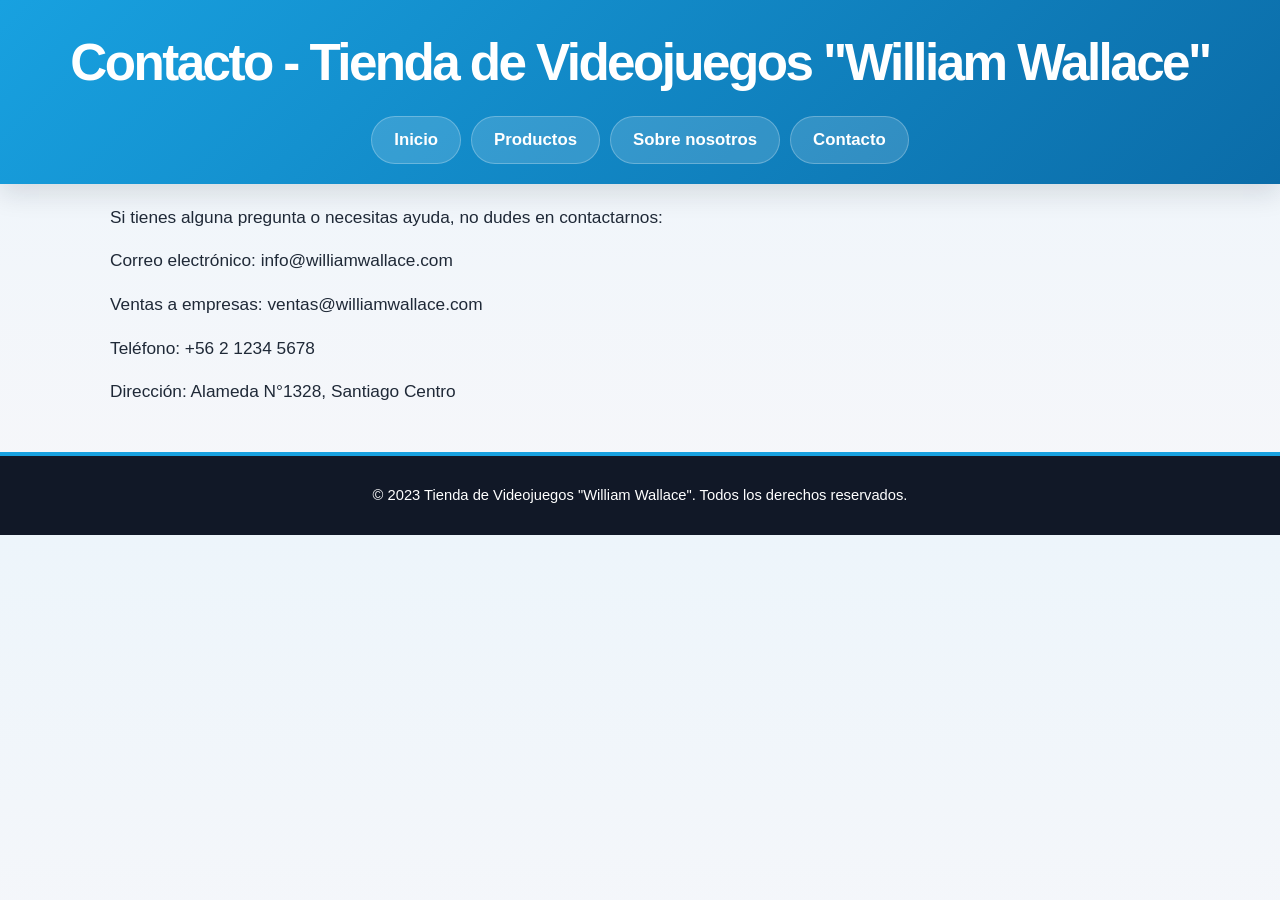
==== contacto.html @ 324ba910 "Se sube el código a Git Hub" ====
<!DOCTYPE html>
<html lang="es">
<head>
    <meta charset="UTF-8">
    <meta name="viewport" content="width=device-width, initial-scale=1.0">
    <title>Contacto - Tienda de Videojuegos "William Wallace"</title>
    <link rel="stylesheet" href="css/styles.css">
</head>
<body>
    <header class="header">
        <h1>Contacto - Tienda de Videojuegos "William Wallace"</h1>
        <nav class="subtitle">
            <ul>
                <li><a href="index.html">Inicio</a></li>
                <li><a href="productos.html">Productos</a></li>
                <li><a href="nosotros.html">Sobre nosotros</a></li>
                <li><a href="contacto.html">Contacto</a></li>
            </ul>
        </nav>
    </header>

    <main>
        <p>Si tienes alguna pregunta o necesitas ayuda, no dudes en contactarnos:</p>
        <p>Correo electrónico: info@williamwallace.com</p>
        <p>Ventas a empresas: ventas@williamwallace.com</p>
        <p>Teléfono: +56 2 1234 5678</p>
        <p>Dirección: Alameda N°1328, Santiago Centro</p>
    </main>

    <footer class="footer">
        <p>&copy; 2023 Tienda de Videojuegos "William Wallace". Todos los derechos reservados.</p>
    </footer>
</body>
</html>
---- css/styles.css ----
:root {
  --fuente-principal: 'Segoe UI', Tahoma, Geneva, Verdana, sans-serif;
  --color-fondo: #f4f7fb;
  --color-fondo-oscuro: #0f172a;
  --color-texto: #1f2937;
  --color-texto-claro: #ffffff;
  --color-acento: #18a1e0;
  --color-acento-oscuro: #0b6ca8;
  --color-card: rgba(255, 255, 255, 0.96);
  --color-borde: rgba(15, 23, 42, 0.08);
  --sombra-suave: 0 12px 25px rgba(15, 23, 42, 0.08);
}

* {
  box-sizing: border-box;
}

body {
  font-family: var(--fuente-principal);
  background: linear-gradient(180deg, #edf5fb 0%, #f7f7fa 100%);
  color: var(--color-texto);
  margin: 0;
  padding: 0;
  line-height: 1.6;
}

.header {
  background: linear-gradient(135deg, var(--color-acento) 0%, var(--color-acento-oscuro) 100%);
  color: var(--color-texto-claro);
  text-align: center;
  padding: 36px 20px 20px;
  box-shadow: 0 10px 25px rgba(17, 24, 39, 0.12);
}

.header h1 {
  font-size: clamp(2.4rem, 4vw, 4.5rem);
  line-height: 1.05;
  font-weight: 800;
  margin: 0;
  letter-spacing: -0.05em;
}

.subtitle {
  font-size: 1.05em;
  font-weight: 600;
}

.subtitle ul {
  list-style: none;
  margin: 26px auto 0;
  padding: 0;
  display: flex;
  justify-content: center;
  align-items: center;
  flex-wrap: wrap;
  gap: 10px;
  max-width: 980px;
}

.subtitle li {
  background: rgba(255, 255, 255, 0.15);
  border: 1px solid rgba(255, 255, 255, 0.25);
  border-radius: 999px;
  transition: all 0.25s ease;
}

.subtitle li:hover {
  background: rgba(255, 255, 255, 0.22);
  transform: translateY(-2px);
}

.subtitle a {
  display: block;
  padding: 12px 22px;
  color: var(--color-texto-claro);
  text-decoration: none;
  font-weight: 700;
  line-height: 1.3;
  text-align: center;
  transition: all 0.25s ease;
}

.subtitle a:hover {
  color: var(--color-texto-claro);
}

.content {
  max-width: 1100px;
  margin: 0 auto;
  padding: 40px 20px 50px;
}

main {
  max-width: 1100px;
  margin: 0 auto;
  padding: 20px 20px 30px;
}

.hero {
  display: grid;
  grid-template-columns: 1.3fr 0.7fr;
  align-items: center;
  gap: 26px;
  background: linear-gradient(135deg, rgba(255, 255, 255, 0.8), rgba(232, 244, 255, 0.9));
  border: 1px solid var(--color-borde);
  border-radius: 24px;
  padding: 36px 28px;
  box-shadow: var(--sombra-suave);
}

.eyebrow {
  display: inline-block;
  background: rgba(24, 161, 224, 0.12);
  color: var(--color-acento-oscuro);
  border-radius: 999px;
  padding: 7px 12px;
  font-size: 0.8rem;
  font-weight: 700;
  letter-spacing: 0.08em;
  text-transform: uppercase;
  margin-bottom: 12px;
}

.hero-text h2 {
  margin: 0 0 12px;
  font-size: clamp(2rem, 3.3vw, 3.3rem);
  line-height: 1.1;
  color: var(--color-fondo-oscuro);
}

.hero-text p {
  margin: 0;
  font-size: 1.08rem;
  color: #374151;
}

.hero-actions {
  display: flex;
  flex-wrap: wrap;
  gap: 14px;
  margin-top: 24px;
}

.button {
  display: inline-block;
  padding: 12px 22px;
  border-radius: 999px;
  text-decoration: none;
  font-weight: 700;
  transition: all 0.25s ease;
}

.button.primary {
  background: var(--color-acento);
  color: var(--color-texto-claro);
  box-shadow: 0 8px 16px rgba(24, 161, 224, 0.28);
}

.button.primary:hover {
  background: var(--color-acento-oscuro);
  transform: translateY(-2px);
}

.button.secondary {
  background: transparent;
  color: var(--color-acento-oscuro);
  border: 2px solid rgba(11, 108, 168, 0.5);
}

.button.secondary:hover {
  background: rgba(24, 161, 224, 0.08);
  transform: translateY(-2px);
}

.hero-panel {
  display: grid;
  gap: 14px;
}

.panel-card {
  background: var(--color-card);
  border: 1px solid var(--color-borde);
  border-radius: 18px;
  padding: 18px 20px;
  box-shadow: 0 8px 18px rgba(15, 23, 42, 0.05);
}

.panel-card span {
  display: block;
  color: #64748b;
  font-size: 0.78rem;
  text-transform: uppercase;
  letter-spacing: 0.08em;
  margin-bottom: 6px;
}

.panel-card strong {
  font-size: 1.2rem;
  color: var(--color-fondo-oscuro);
}

.panel-card.accent {
  background: linear-gradient(135deg, #0f172a 0%, #1e3a8a 100%);
  color: var(--color-texto-claro);
}

.panel-card.accent span,
.panel-card.accent strong {
  color: var(--color-texto-claro);
}

.features {
  display: grid;
  grid-template-columns: repeat(3, minmax(0, 1fr));
  gap: 20px;
  margin: 30px 0;
}

.feature-card {
  background: var(--color-card);
  border: 1px solid var(--color-borde);
  border-radius: 18px;
  padding: 22px 20px;
  box-shadow: var(--sombra-suave);
}

.feature-card h3 {
  margin: 0 0 10px;
  color: var(--color-acento-oscuro);
  font-size: 1.3rem;
}

.feature-card p {
  margin: 0;
  color: #475569;
}

main img {
  max-width: 100%;
  width: 200px;
  height: auto;
  display: block;
  margin-top: 8px;
  border-radius: 4px;
}

.box {
  background-color: rgba(255, 255, 255, 0.92);
  border: 1px solid var(--color-borde);
  padding: 30px 24px;
  margin: 28px 0;
  border-radius: 18px;
  text-align: center;
  box-shadow: var(--sombra-suave);
}

.box h2 {
  color: var(--color-acento-oscuro);
  font-size: clamp(1.8rem, 2.8vw, 2.8rem);
  margin: 0 0 18px;
  letter-spacing: 0.02em;
}

main p {
  font-size: 1.08em;
  margin: 0 0 16px;
}

.lista-juegos {
  list-style: none;
  padding: 0;
  margin: 0;
  display: grid;
  gap: 10px;
}

.lista-juegos li {
  background: linear-gradient(90deg, #f8f9fb 0%, #eef3f9 100%);
  border: 1px solid rgba(24, 161, 224, 0.2);
  border-radius: 12px;
  padding: 14px 18px;
  font-weight: 600;
  transition: transform 0.2s ease, box-shadow 0.2s ease;
}

.lista-juegos li:hover {
  transform: translateX(4px);
  box-shadow: 0 8px 16px rgba(24, 161, 224, 0.1);
}

.footer {
  background-color: #111827;
  color: var(--color-texto-claro);
  text-align: center;
  padding: 22px 16px;
  font-size: 0.92em;
  border-top: 4px solid var(--color-acento);
}

.footer p {
  margin: 6px 0;
}

@media (max-width: 768px) {
  .hero {
    grid-template-columns: 1fr;
    padding: 24px 18px;
  }

  .features {
    grid-template-columns: 1fr;
  }

  .subtitle ul {
    flex-direction: column;
  }

  .subtitle li {
    width: min(100%, 260px);
  }

  .header h1 {
    font-size: 2.2rem;
  }
}
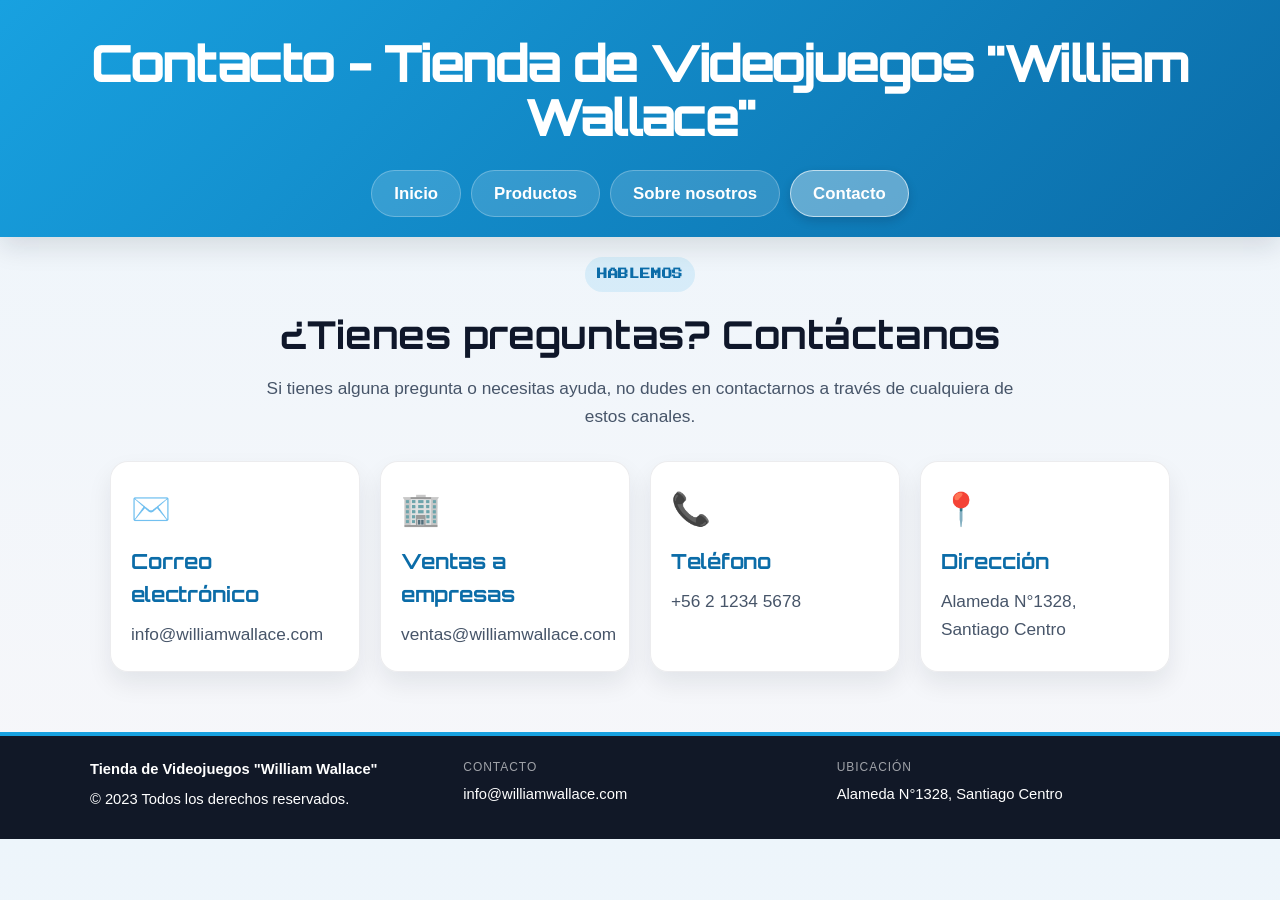
==== commit 543c5e61: "mejoras aplicadas en el desarrollo del sitio web - mejoras estéticas" ====
--- a/contacto.html
+++ b/contacto.html
@@ -4,6 +4,9 @@
     <meta charset="UTF-8">
     <meta name="viewport" content="width=device-width, initial-scale=1.0">
     <title>Contacto - Tienda de Videojuegos "William Wallace"</title>
+    <link rel="preconnect" href="https://fonts.googleapis.com">
+    <link rel="preconnect" href="https://fonts.gstatic.com" crossorigin>
+    <link href="https://fonts.googleapis.com/css2?family=Orbitron:wght@600;700;800&family=Press+Start+2P&display=swap" rel="stylesheet">
     <link rel="stylesheet" href="css/styles.css">
 </head>
 <body>
@@ -14,21 +17,57 @@
                 <li><a href="index.html">Inicio</a></li>
                 <li><a href="productos.html">Productos</a></li>
                 <li><a href="nosotros.html">Sobre nosotros</a></li>
-                <li><a href="contacto.html">Contacto</a></li>
+                <li class="active"><a href="contacto.html" aria-current="page">Contacto</a></li>
             </ul>
         </nav>
     </header>
 
     <main>
-        <p>Si tienes alguna pregunta o necesitas ayuda, no dudes en contactarnos:</p>
-        <p>Correo electrónico: info@williamwallace.com</p>
-        <p>Ventas a empresas: ventas@williamwallace.com</p>
-        <p>Teléfono: +56 2 1234 5678</p>
-        <p>Dirección: Alameda N°1328, Santiago Centro</p>
+        <section class="page-intro">
+            <span class="eyebrow">Hablemos</span>
+            <h2>¿Tienes preguntas? Contáctanos</h2>
+            <p>Si tienes alguna pregunta o necesitas ayuda, no dudes en contactarnos a través de cualquiera de estos canales.</p>
+        </section>
+
+        <section class="info-grid">
+            <article class="feature-card">
+                <span class="icon" aria-hidden="true">✉️</span>
+                <h3>Correo electrónico</h3>
+                <p>info@williamwallace.com</p>
+            </article>
+            <article class="feature-card">
+                <span class="icon" aria-hidden="true">🏢</span>
+                <h3>Ventas a empresas</h3>
+                <p>ventas@williamwallace.com</p>
+            </article>
+            <article class="feature-card">
+                <span class="icon" aria-hidden="true">📞</span>
+                <h3>Teléfono</h3>
+                <p>+56 2 1234 5678</p>
+            </article>
+            <article class="feature-card">
+                <span class="icon" aria-hidden="true">📍</span>
+                <h3>Dirección</h3>
+                <p>Alameda N°1328, Santiago Centro</p>
+            </article>
+        </section>
     </main>
 
     <footer class="footer">
-        <p>&copy; 2023 Tienda de Videojuegos "William Wallace". Todos los derechos reservados.</p>
+        <div class="footer-content">
+            <div class="footer-col">
+                <strong>Tienda de Videojuegos "William Wallace"</strong>
+                <p>&copy; 2023 Todos los derechos reservados.</p>
+            </div>
+            <div class="footer-col">
+                <span>Contacto</span>
+                <p>info@williamwallace.com</p>
+            </div>
+            <div class="footer-col">
+                <span>Ubicación</span>
+                <p>Alameda N°1328, Santiago Centro</p>
+            </div>
+        </div>
     </footer>
 </body>
 </html>
--- a/css/styles.css
+++ b/css/styles.css
@@ -1,5 +1,7 @@
 :root {
   --fuente-principal: 'Segoe UI', Tahoma, Geneva, Verdana, sans-serif;
+  --fuente-display: 'Orbitron', var(--fuente-principal);
+  --fuente-pixel: 'Press Start 2P', cursive;
   --color-fondo: #f4f7fb;
   --color-fondo-oscuro: #0f172a;
   --color-texto: #1f2937;
@@ -22,6 +24,11 @@
   margin: 0;
   padding: 0;
   line-height: 1.6;
+}
+
+h1, h2, h3 {
+  font-family: var(--fuente-display);
+  font-weight: 700;
 }
 
 .header {
@@ -84,6 +91,12 @@
   color: var(--color-texto-claro);
 }
 
+.subtitle li.active {
+  background: rgba(255, 255, 255, 0.35);
+  border-color: rgba(255, 255, 255, 0.6);
+  box-shadow: 0 4px 10px rgba(15, 23, 42, 0.18);
+}
+
 .content {
   max-width: 1100px;
   margin: 0 auto;
@@ -94,6 +107,23 @@
   max-width: 1100px;
   margin: 0 auto;
   padding: 20px 20px 30px;
+}
+
+#hero-principal {
+  position: relative;
+  overflow: hidden;
+}
+
+#hero-principal::before {
+  content: "";
+  position: absolute;
+  top: -60px;
+  right: -60px;
+  width: 220px;
+  height: 220px;
+  background: radial-gradient(circle, rgba(24, 161, 224, 0.25), transparent 70%);
+  border-radius: 50%;
+  pointer-events: none;
 }
 
 .hero {
@@ -113,8 +143,9 @@
   background: rgba(24, 161, 224, 0.12);
   color: var(--color-acento-oscuro);
   border-radius: 999px;
-  padding: 7px 12px;
-  font-size: 0.8rem;
+  padding: 9px 12px;
+  font-family: var(--fuente-pixel);
+  font-size: 0.65rem;
   font-weight: 700;
   letter-spacing: 0.08em;
   text-transform: uppercase;
@@ -233,15 +264,6 @@
 .feature-card p {
   margin: 0;
   color: #475569;
-}
-
-main img {
-  max-width: 100%;
-  width: 200px;
-  height: auto;
-  display: block;
-  margin-top: 8px;
-  border-radius: 4px;
 }
 
 .box {
@@ -266,26 +288,98 @@
   margin: 0 0 16px;
 }
 
+.page-intro {
+  max-width: 760px;
+  margin: 0 auto 30px;
+  text-align: center;
+}
+
+.page-intro h2 {
+  margin: 0 0 10px;
+  font-size: clamp(1.8rem, 3vw, 2.6rem);
+  color: var(--color-fondo-oscuro);
+}
+
+.page-intro p {
+  color: #475569;
+  margin: 0;
+}
+
+.story {
+  max-width: 760px;
+  margin: 0 auto;
+}
+
+.pull-quote {
+  margin: 24px auto;
+  padding: 18px 24px;
+  border-left: 4px solid var(--color-acento);
+  background: rgba(24, 161, 224, 0.06);
+  border-radius: 0 12px 12px 0;
+  font-size: 1.15rem;
+  font-style: italic;
+  color: var(--color-fondo-oscuro);
+}
+
+.cta-box p {
+  margin: 0;
+  font-weight: 700;
+  font-size: 1.1rem;
+  color: var(--color-acento-oscuro);
+}
+
+.info-grid {
+  display: grid;
+  grid-template-columns: repeat(auto-fit, minmax(200px, 1fr));
+  gap: 20px;
+  margin: 30px 0;
+}
+
+.feature-card .icon {
+  display: block;
+  font-size: 2rem;
+  margin-bottom: 10px;
+}
+
 .lista-juegos {
   list-style: none;
   padding: 0;
   margin: 0;
   display: grid;
-  gap: 10px;
+  grid-template-columns: repeat(auto-fill, minmax(150px, 1fr));
+  gap: 16px;
 }
 
 .lista-juegos li {
   background: linear-gradient(90deg, #f8f9fb 0%, #eef3f9 100%);
   border: 1px solid rgba(24, 161, 224, 0.2);
   border-radius: 12px;
-  padding: 14px 18px;
+  padding: 14px;
   font-weight: 600;
+  text-align: center;
+  display: flex;
+  flex-direction: column;
+  align-items: center;
+  justify-content: center;
+  gap: 10px;
   transition: transform 0.2s ease, box-shadow 0.2s ease;
 }
 
+.lista-juegos li img {
+  order: -1;
+  width: 100%;
+  aspect-ratio: 3 / 4;
+  object-fit: cover;
+  border-radius: 8px;
+}
+
+.lista-juegos li:nth-child(even) {
+  background: linear-gradient(90deg, #eef3f9 0%, #e4edf7 100%);
+}
+
 .lista-juegos li:hover {
-  transform: translateX(4px);
-  box-shadow: 0 8px 16px rgba(24, 161, 224, 0.1);
+  transform: translateY(-4px);
+  box-shadow: 0 10px 20px rgba(24, 161, 224, 0.15);
 }
 
 .footer {
@@ -301,7 +395,60 @@
   margin: 6px 0;
 }
 
-@media (max-width: 768px) {
+.footer-content {
+  max-width: 1100px;
+  margin: 0 auto;
+  display: flex;
+  flex-wrap: wrap;
+  justify-content: space-between;
+  gap: 20px;
+  text-align: left;
+}
+
+.footer-col {
+  flex: 1 1 200px;
+}
+
+.footer-col strong {
+  display: block;
+  margin-bottom: 4px;
+}
+
+.footer-col span {
+  display: block;
+  text-transform: uppercase;
+  font-size: 0.75rem;
+  letter-spacing: 0.08em;
+  color: rgba(255, 255, 255, 0.6);
+  margin-bottom: 4px;
+}
+/* Se implementa un diseño responsivo mediante 
+media queries conforme a los requerimientos de la pauta de evaluación.
+Se optó por un diseño mobile-first invertido, con 3 puntos de quiebre estándar
+*/
+
+/* Breakpoint para tablets y notebooks pequeños */
+
+@media (max-width: 1024px) {
+  .content,
+  main {
+    padding-left: 16px;
+    padding-right: 16px;
+  }
+
+  .hero {
+    grid-template-columns: 1fr 0.8fr;
+    gap: 20px;
+  }
+
+  .features {
+    grid-template-columns: repeat(2, minmax(0, 1fr));
+  }
+}
+
+/* Braekpoint para tablets verticales y celular con pantallas grandes */
+
+@media (max-width: 768px) {  
   .hero {
     grid-template-columns: 1fr;
     padding: 24px 18px;
@@ -322,4 +469,39 @@
   .header h1 {
     font-size: 2.2rem;
   }
+  .hero-actions {
+    flex-direction: column;
+    
+  }
+
+  .button {
+    text-align: center;
+    width: 100%;
+  }
+
+}
+
+/* Se agrega además un breakpoint para celulares con pantallas muy pequeñas */
+
+@media (max-width: 480px) {
+  .header h1 {
+    font-size: 1.8rem;
+  }
+
+  .box {
+    padding: 20px 16px;
+  }
+
+  .panel-card {
+    padding: 14px 16px;
+  }
+
+  .lista-juegos li {
+    padding: 12px 14px;
+  }
+
+  .footer-content {
+    flex-direction: column;
+    text-align: center;
+  }
 }
